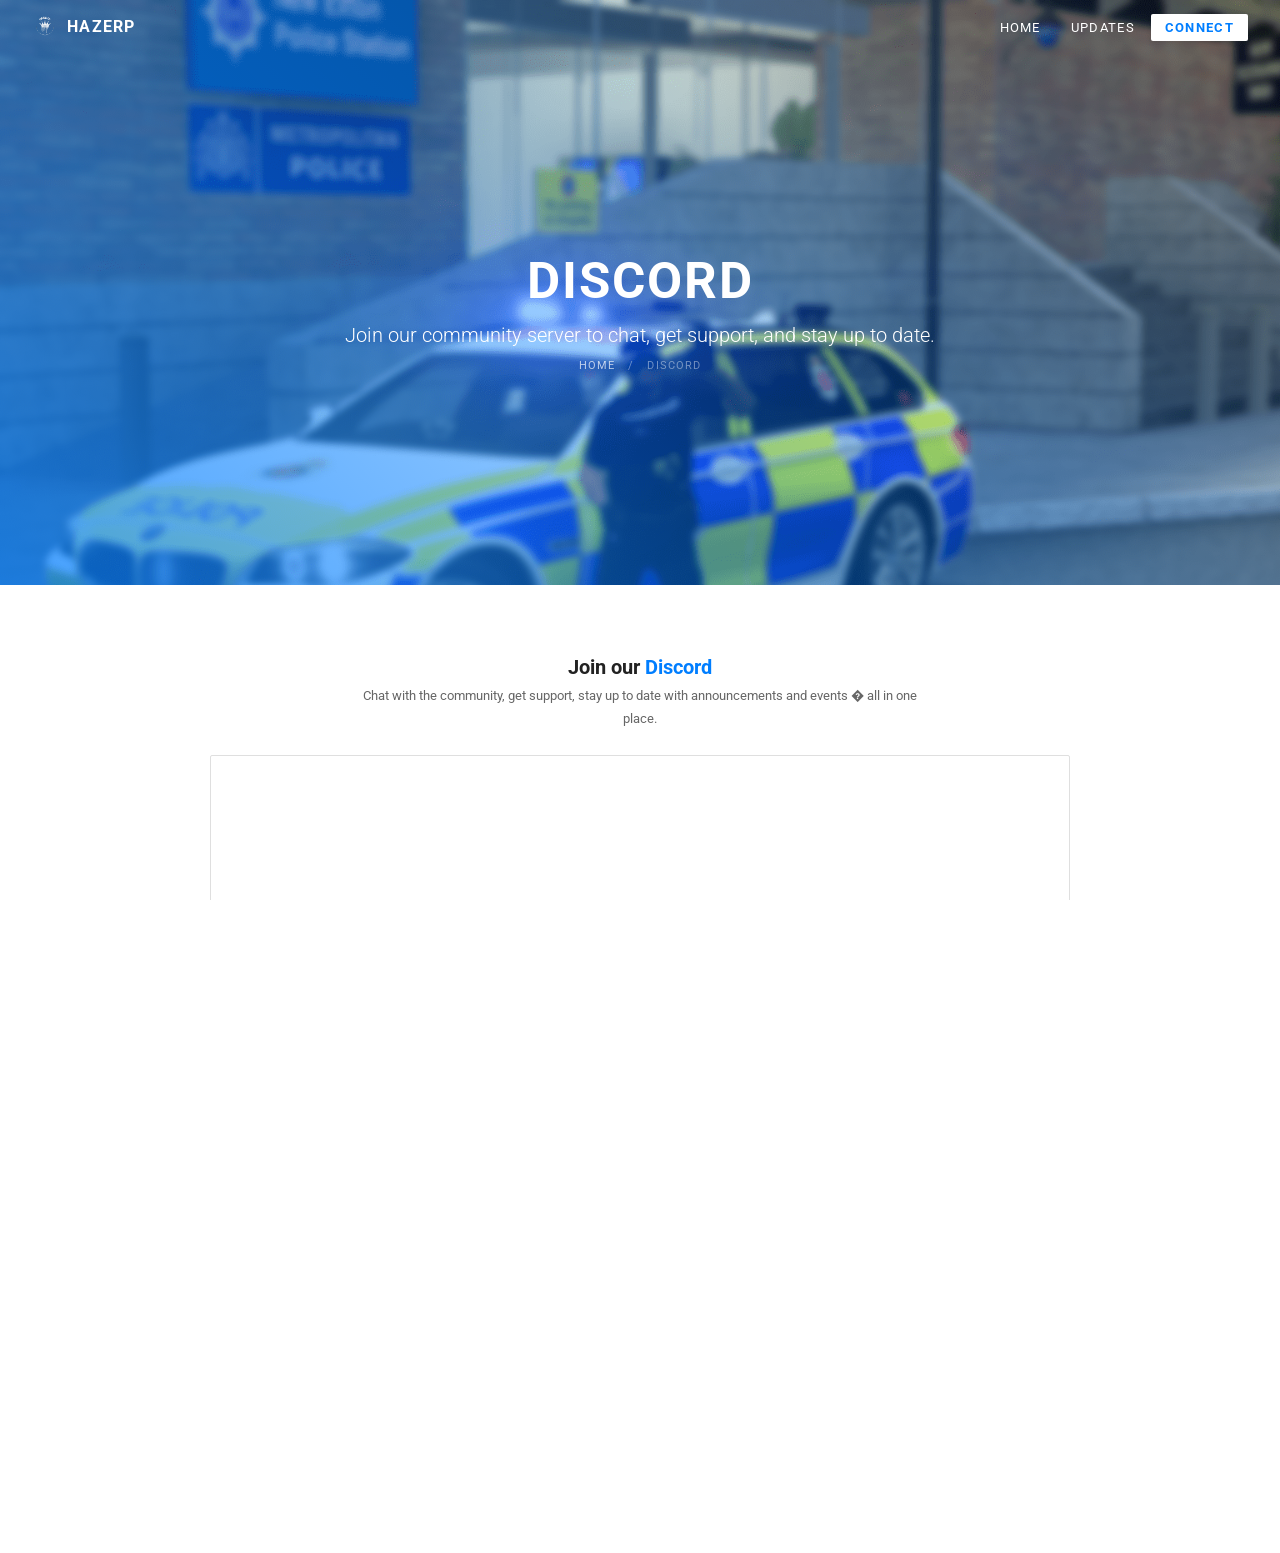
==== Discord/index.html @ 032ae270 "Added a /Discord/ page" ====
<!DOCTYPE html>
<html lang="en">
<head>
    <meta charset="UTF-8">
    <meta name="viewport" content="width=device-width, initial-scale=1.0">
    <title>HazeRP | Discord</title>
    <link rel="stylesheet" href="../style/style.css">
    <link rel="stylesheet" href="https://cdnjs.cloudflare.com/ajax/libs/font-awesome/6.4.0/css/all.min.css">
    <style>
        .page-hero {
            background: linear-gradient(40deg, rgba(0,126,255,0.737) 0%, rgba(0,126,255,0) 100%), url('../Images/background.png') no-repeat center center fixed;
            background-size: cover;
            height: 65%;
            min-height: 420px;
            display: flex;
            justify-content: center;
            align-items: center;
            color: white;
            text-align: center;
            padding-top: 52px;
            box-shadow: 0 .125rem .25rem rgba(0,0,0,.075);
        }

        .page-hero-inner {
            max-width: 1000px;
            width: 100%;
            padding: 0 40px;
        }

        .page-hero h1 {
            font-size: 4vw;
            font-weight: 700;
            text-transform: uppercase;
            margin: 0 0 12px;
            letter-spacing: 2px;
        }

        .page-hero p {
            font-size: 20px;
            font-weight: 300;
            margin: 0;
            color: white;
        }

        .breadcrumb {
            font-size: 11px;
            letter-spacing: 0.1em;
            text-transform: uppercase;
            opacity: 0.7;
            margin-bottom: 16px;
            display: flex;
            align-items: center;
            justify-content: center;
            gap: 7px;
        }

            .breadcrumb a {
                color: white;
            }

                .breadcrumb a:hover {
                    opacity: 0.85;
                }

            .breadcrumb .sep {
                margin: 0 6px;
            }
    </style>
</head>
<body>

    <nav id="main-nav">
        <a href="../home/index.html" class="nav-brand">
            <img src="../Images/Logo.png" alt="HazeRP">
            <span class="nav-brand-name">HazeRP</span>
        </a>
        <ul class="nav-links">
            <li><a href="../home/index.html">Home</a></li>
            <li><a href="../updates/index.html">Updates</a></li>
            <li><a href="steam://connect/85.208.197.68:27015" class="nav-connect">Connect</a></li>
        </ul>
    </nav>

    <div class="page-hero">
        <div class="page-hero-inner">
            <h1>Discord</h1>
            <p>Join our community server to chat, get support, and stay up to date.</p>
            <div class="breadcrumb">
                <a href="../home/index.html">Home</a>
                <span class="sep">/</span>
                <span>Discord</span>
            </div>
        </div>
    </div>

    <div class="connect-section" style="border-top: none;">
        <div style="max-width: 860px; margin: 0 auto;">
            <p class="section-label" style="text-align: center;">Join our <span>Discord</span></p>
            <p class="section-sub" style="text-align: center; max-width: 560px; margin: 0 auto 24px;">
                Chat with the community, get support, stay up to date with announcements and events � all in one place.
            </p>
            <div class="discord-wrap">
                <iframe src="https://discord.com/widget?id=1381289925898534913&theme=dark"
                        width="100%"
                        height="600"
                        allowtransparency="true"
                        frameborder="0"
                        sandbox="allow-popups allow-popups-to-escape-sandbox allow-same-origin allow-scripts">
                </iframe>
            </div>
        </div>
    </div>

    <footer>
        <div class="footer-brand">HazeRP</div>
        <p>
            &copy; 2026 HazeRP - Haze Police Roleplay. All rights reserved.<br>
            <a href="../home/index.html">Home</a> &bull;
            <a href="steam://connect/85.208.197.68:27015">Connect</a>
        </p>
    </footer>

    <script>
        const nav = document.getElementById('main-nav');
        window.addEventListener('scroll', () => { nav.classList.toggle('scrolled', window.scrollY > 52); });
    </script>

</body>
</html>
---- style/style.css ----
@import url('https://fonts.googleapis.com/css2?family=Roboto:wght@100;300;400;700&display=swap');

body, html {
    width: 100%;
    margin: 0;
    padding: 0;
    overflow-x: hidden;
    height: 100%;
}

p, div, h1, h2, h3, h4, span, li {
    font-family: 'Roboto', sans-serif;
}

a {
    cursor: pointer;
    color: white;
    text-decoration: none;
}

* {
    box-sizing: border-box;
}

nav {
    position: fixed;
    top: 0;
    left: 0;
    right: 0;
    z-index: 200;
    height: 52px;
    background: transparent;
    display: flex;
    align-items: center;
    padding: 0 32px;
    transition: background 0.25s, box-shadow 0.25s;
}

    nav.scrolled {
        background: rgba(255,255,255,0.97);
        box-shadow: 0 .125rem .25rem rgba(0,0,0,.075);
    }

        nav.scrolled a {
            color: #333;
        }

        nav.scrolled .nav-connect {
            color: white !important;
        }

.nav-brand {
    display: flex;
    align-items: center;
    gap: 9px;
    margin-right: auto;
}

    .nav-brand img {
        height: 26px;
        width: auto;
        vertical-align: middle;
    }

.nav-brand-name {
    font-family: 'Roboto', sans-serif;
    font-weight: 700;
    font-size: 1em;
    letter-spacing: 0.08em;
    text-transform: uppercase;
}

.nav-links {
    list-style: none;
    display: flex;
    align-items: center;
    gap: 2px;
}

    .nav-links a {
        font-family: 'Roboto', sans-serif;
        font-size: 13px;
        font-weight: 400;
        letter-spacing: 0.1em;
        text-transform: uppercase;
        padding: 6px 14px;
        border-radius: 2px;
        transition: background 0.2s;
        color: white;
    }

nav.scrolled .nav-links a {
    color: #444;
}

.nav-links a:hover {
    background: rgba(255,255,255,0.15);
}

nav.scrolled .nav-links a:hover {
    background: #f5f5f5;
    color: #000;
}

.nav-connect {
    background: white !important;
    color: #007eff !important;
    border-radius: 2px;
    font-weight: 700 !important;
    box-shadow: 0 .125rem .25rem rgba(0,0,0,.075);
}

    .nav-connect:hover {
        opacity: 0.85;
    }

nav.scrolled .nav-connect {
    background: #007eff !important;
    color: white !important;
}


.masthead {
    background: linear-gradient(40deg, rgba(0,126,255,0.737) 0%, rgba(0,126,255,0) 100%), url('../Images/background.png') no-repeat center center fixed;
    -webkit-background-size: cover;
    -moz-background-size: cover;
    -o-background-size: cover;
    background-size: cover;
    box-shadow: 0 .125rem .25rem rgba(0,0,0,.075);
    height: 65%;
    min-height: 420px;
    display: flex;
    justify-content: center;
    align-items: center;
    color: white;
}

.mh-container {
    width: 50%;
    text-align: center;
}

h1.header {
    font-size: 4vw;
    font-weight: 700;
    text-transform: uppercase;
    display: inline-block;
    vertical-align: middle;
    margin: 0;
}

img.logo {
    max-height: 150px;
    width: auto;
    vertical-align: middle;
}

.subtext {
    font-size: 20px;
    font-weight: 300;
    margin-top: 0;
    color: white;
}

.mh-buttons {
    padding-top: 25px;
    display: flex;
    justify-content: center;
}

.buttons-row {
    width: inherit;
}

.button {
    padding: 10px 25px;
    font-size: 14px;
    margin-right: 5px;
    border-radius: 2px;
    text-decoration: none;
    transition: 0.2s;
    border: 2px solid;
    min-width: 117px;
    white-space: nowrap;
    box-shadow: 0 .125rem .25rem rgba(0,0,0,.075);
    display: inline-block;
    text-align: center;
    font-family: 'Roboto', sans-serif;
    font-weight: 400;
    letter-spacing: 0.05em;
    text-transform: uppercase;
}

    .button:hover {
        box-shadow: 0 .150rem .25rem rgba(0,0,0,0.226);
    }

    .button.x {
        border-color: white;
        color: white;
    }

        .button.x:hover {
            background: rgba(255,255,255,0.123);
        }

    .button.y {
        border-color: #ffffff;
        background: #ffffff;
        color: #007eff;
    }

        .button.y:hover {
            opacity: 0.8;
        }


.cards-row {
    height: 35%;
    display: flex;
    align-items: center;
    flex-direction: row;
    justify-content: center;
    background: white;
    padding: 20px 0;
}

.card i {
    color: #007eff;
    background: #f5f5f5;
    border: 1px solid #dfdfdf;
    width: 70px;
    height: 70px;
    border-radius: 50%;
    display: inline-flex;
    align-items: center;
    justify-content: center;
    font-size: 26px;
    vertical-align: middle;
}

.card {
    text-align: center;
    width: 20%;
    margin: 15px;
    display: inline-block;
    color: #333;
}

.card-content {
    height: 237px;
}

.card h4 {
    font-weight: 700;
    margin: 12px 0 6px;
    font-size: 14px;
    color: #222;
}

.card p {
    font-size: 13px;
    color: #555;
}


.shaping-section {
    background: #f5f5f5;
    border-top: 1px solid #dfdfdf;
    border-bottom: 1px solid #dfdfdf;
    padding: 50px 40px;
}

.shaping-inner {
    max-width: 1000px;
    margin: 0 auto;
    display: grid;
    grid-template-columns: 1fr 1fr;
    gap: 56px;
    align-items: start;
}

.shaping-text h2 {
    font-size: 22px;
    font-weight: 700;
    color: #222;
    margin-bottom: 12px;
}

    .shaping-text h2 span {
        color: #007eff;
    }

.shaping-text p {
    font-size: 13px;
    color: #555;
    line-height: 1.8;
    margin-bottom: 10px;
}

.dev-tag {
    display: inline-block;
    font-size: 12px;
    color: #007eff;
    font-weight: 700;
    background: #f0f7ff;
    border: 1px solid #cce0ff;
    border-radius: 2px;
    padding: 6px 12px;
    margin-top: 6px;
    letter-spacing: 0.05em;
}

.shaping-cards {
    display: flex;
    flex-direction: column;
    gap: 12px;
}

.shaping-card {
    background: white;
    border: 1px solid #dfdfdf;
    border-radius: 2px;
    padding: 16px 18px;
    display: flex;
    align-items: flex-start;
    gap: 14px;
    box-shadow: 0 .125rem .25rem rgba(0,0,0,.05);
    transition: box-shadow 0.2s;
}

    .shaping-card:hover {
        box-shadow: 0 .25rem .5rem rgba(0,126,255,0.1);
    }

.shaping-card-icon {
    color: #007eff;
    font-size: 1.1em;
    margin-top: 2px;
    flex-shrink: 0;
}

.shaping-card h4 {
    font-size: 13px;
    font-weight: 700;
    color: #222;
    margin-bottom: 4px;
}

.shaping-card p {
    font-size: 12px;
    color: #666;
    line-height: 1.65;
    margin: 0;
}

.connect-section {
    background: white;
    border-top: 1px solid #dfdfdf;
    padding: 50px 40px;
}

.connect-inner {
    max-width: 1000px;
    margin: 0 auto;
    display: grid;
    grid-template-columns: 1fr 1fr;
    gap: 50px;
    align-items: start;
}

.section-label {
    font-size: 20px;
    font-weight: 700;
    color: #222;
    margin-bottom: 6px;
}

    .section-label span {
        color: #007eff;
    }

.section-sub {
    font-size: 13px;
    color: #666;
    margin-bottom: 16px;
    line-height: 1.75;
}

.discord-wrap {
    border: 1px solid #dfdfdf;
    border-radius: 2px;
    overflow: hidden;
}

    .discord-wrap iframe {
        display: block;
    }

.connect-block {
    background: #f5f5f5;
    border: 1px solid #dfdfdf;
    border-radius: 2px;
    padding: 22px;
}

    .connect-block .server-ip {
        font-size: 18px;
        font-weight: 700;
        color: #007eff;
        margin-bottom: 4px;
    }

    .connect-block .server-meta {
        font-size: 12px;
        color: #888;
        margin-bottom: 18px;
    }

.connect-btn {
    display: block;
    width: 100%;
    text-align: center;
    padding: 11px;
    background: #007eff;
    color: white;
    border-radius: 2px;
    font-size: 13px;
    font-weight: 700;
    text-transform: uppercase;
    letter-spacing: 0.08em;
    transition: opacity 0.2s;
    box-shadow: 0 .125rem .25rem rgba(0,0,0,.075);
}

    .connect-btn:hover {
        opacity: 0.85;
        color: white;
    }

.page-hero {
    background: linear-gradient(40deg, rgba(0,126,255,0.737) 0%, rgba(0,126,255,0) 100%), url('../Images/background.png') no-repeat center center fixed;
    background-size: cover;
    height: 340px;
    display: flex;
    align-items: center;
    justify-content: center;
    text-align: center;
    color: white;
    padding-top: 52px;
    box-shadow: 0 .125rem .25rem rgba(0,0,0,.075);
}

.page-hero-inner h1 {
    font-size: 36px;
    font-weight: 700;
    text-transform: uppercase;
    margin-bottom: 8px;
}

.page-hero-inner p {
    font-size: 16px;
    font-weight: 300;
    color: rgba(255,255,255,0.85);
}

.breadcrumb {
    margin-top: 12px;
    font-size: 12px;
    font-weight: 400;
    text-transform: uppercase;
    letter-spacing: 0.1em;
    color: rgba(255,255,255,0.6);
    display: flex;
    align-items: center;
    justify-content: center;
    gap: 7px;
}

    .breadcrumb a {
        color: rgba(255,255,255,0.7);
    }

        .breadcrumb a:hover {
            color: white;
        }

    .breadcrumb .current {
        color: white;
        font-weight: 700;
    }

.content-wrap {
    max-width: 1000px;
    margin: 0 auto;
    padding: 50px 40px;
}

.story-grid {
    display: grid;
    grid-template-columns: 1fr 1fr;
    gap: 50px;
    align-items: center;
    margin-bottom: 50px;
}

.story-text h2 {
    font-size: 22px;
    font-weight: 700;
    color: #222;
    margin-bottom: 12px;
}

    .story-text h2 span {
        color: #007eff;
    }

.story-text p {
    font-size: 13px;
    color: #555;
    line-height: 1.8;
    margin-bottom: 10px;
}

.story-image {
    background: url('../Images/background.png') no-repeat center center;
    background-size: cover;
    height: 260px;
    border: 1px solid #dfdfdf;
    box-shadow: 0 .125rem .25rem rgba(0,0,0,.075);
}

.values-section {
    background: #f5f5f5;
    border: 1px solid #dfdfdf;
    padding: 36px;
    margin-bottom: 50px;
}

.section-heading {
    text-align: center;
    margin-bottom: 30px;
}

    .section-heading h2 {
        font-size: 20px;
        font-weight: 700;
        color: #222;
        margin-bottom: 5px;
    }

    .section-heading p {
        font-size: 13px;
        color: #888;
    }

.section-divider {
    width: 40px;
    height: 2px;
    background: #007eff;
    margin: 8px auto 0;
}

.values-grid {
    display: grid;
    grid-template-columns: repeat(auto-fit, minmax(180px, 1fr));
    gap: 24px;
}

.value-item {
    text-align: center;
}

.value-icon {
    color: #007eff;
    background: white;
    border: 1px solid #dfdfdf;
    width: 20px;
    height: 20px;
    border-radius: 50%;
    display: inline-flex;
    align-items: center;
    justify-content: center;
    padding: 25px;
    font-size: 1em;
    margin-bottom: 12px;
}

.value-item h4 {
    font-size: 13px;
    font-weight: 700;
    color: #222;
    margin-bottom: 6px;
}

.value-item p {
    font-size: 12px;
    color: #666;
    line-height: 1.65;
}

.cta-banner {
    background: linear-gradient(40deg, rgba(0,126,255,0.737) 0%, rgba(0,126,255,0) 100%), url('../Images/background.png') no-repeat center center;
    background-size: cover;
    padding: 46px 36px;
    text-align: center;
    color: white;
    box-shadow: 0 .125rem .25rem rgba(0,0,0,.075);
}

    .cta-banner h2 {
        font-size: 24px;
        font-weight: 700;
        margin-bottom: 8px;
    }

    .cta-banner p {
        font-size: 14px;
        font-weight: 300;
        color: rgba(255,255,255,0.85);
        margin-bottom: 20px;
    }

    .cta-banner .button {
        margin: 4px;
    }

footer {
    background: #1a1a1a;
    padding: 26px 36px;
    text-align: center;
    border-top: 2px solid #007eff;
}

.footer-brand {
    font-size: 14px;
    font-weight: 700;
    letter-spacing: 0.1em;
    text-transform: uppercase;
    color: white;
    margin-bottom: 6px;
}

footer p {
    font-size: 12px;
    color: rgba(255,255,255,0.35);
    line-height: 2.2;
}

footer a {
    color: rgba(255,255,255,0.4);
}

    footer a:hover {
        color: white;
    }

.dev-warning-banner {
    position: fixed;
    top: 0;
    left: 0;
    width: 100%;
    background: repeating-linear-gradient( -45deg, #151515, #151515 15px, #1e1e1e 15px, #1e1e1e 30px );
    background-size: 42px 42px;
    animation: hazardSlide 3s linear infinite;
    border-bottom: 2px solid #ffaa00;
    z-index: 1000;
    display: flex;
    justify-content: center;
    align-items: center;
    padding: 8px 20px;
    box-shadow: 0 .25rem .5rem rgba(0,0,0,.3);
}

.warning-content {
    display: flex;
    align-items: center;
    gap: 12px;
    font-size: 12px;
    letter-spacing: 0.1em;
    text-transform: uppercase;
    color: white;
    background: rgba(0, 0, 0, 0.6);
    padding: 4px 18px;
    border-radius: 3px;
    backdrop-filter: blur(4px);
    border: 1px solid rgba(255, 255, 255, 0.05);
}

.pulse-icon {
    color: #ffaa00;
    font-size: 14px;
    animation: pulseAlert 1.5s infinite;
}

.warning-text strong {
    color: #ffaa00;
}

@keyframes hazardSlide {
    0% {
        background-position: 0 0;
    }

    100% {
        background-position: 42px 0;
    }
}

@keyframes pulseAlert {
    0% {
        transform: scale(1);
        opacity: 1;
    }

    50% {
        transform: scale(1.15);
        opacity: 0.9;
        text-shadow: 0 0 8px rgba(255, 170, 0, 0.8);
    }

    100% {
        transform: scale(1);
        opacity: 1;
    }
}

body.loading-screen {
    background: linear-gradient(40deg, rgba(0,126,255,0.737) 0%, rgba(0,126,255,0) 100%), url('../Images/background.png') no-repeat center center fixed;
    background-size: cover;
    display: flex;
    align-items: flex-start;
    justify-content: center;
    height: 100vh;
    overflow: hidden;
}

.loading-bar {
    margin-top: 30px;
    width: calc(100% - 80px);
    max-width: 820px;
    background: #007eff;
    display: flex;
    align-items: center;
    gap: 14px;
    padding: 13px 22px;
    border-radius: 0;
    box-shadow: 0 .125rem .25rem rgba(0,0,0,.15);
}

    .loading-bar img {
        height: 38px;
        width: auto;
        flex-shrink: 0;
    }

.loading-bar-name {
    font-family: 'Roboto', sans-serif;
    font-weight: 700;
    font-size: 1.15em;
    letter-spacing: 0.08em;
    text-transform: uppercase;
    color: white;
    white-space: nowrap;
}


@media only screen and (max-width: 1499px) {
    img.logo {
        max-height: 100px;
    }

    .subtext {
        font-size: 18px;
    }
}

@media only screen and (max-width: 1152px) {
    .button {
        padding: 8px 17px;
        font-size: 12px;
    }
}

@media only screen and (max-width: 999px) {
    .mh-container {
        width: 60%;
    }

    img.logo {
        max-height: 70px;
    }

    h1.header {
        font-size: 4.5vw;
    }

    .subtext {
        font-size: 15px;
    }

    .cards-row {
        flex-wrap: wrap;
        height: inherit;
    }

    .card {
        flex-basis: 40%;
        width: 40%;
    }

    .shaping-inner, .connect-inner, .story-grid {
        grid-template-columns: 1fr;
        gap: 28px;
    }
}

@media only screen and (max-width: 774px) {
    .button {
        display: inline-block;
    }

        .button.y {
            margin-top: 8px;
        }
}

@media only screen and (max-height: 750px) {
    .cards-row {
        flex-wrap: wrap;
        height: inherit;
    }

    .card {
        flex-basis: 40%;
        width: 40%;
    }
}

@media only screen and (max-width: 699px) {
    img.logo {
        max-height: 50px;
    }

    .loading-bar {
        width: calc(100% - 32px);
    }
}

@media only screen and (max-width: 600px) {
    .mh-container {
        width: 90%;
    }

    h1.header {
        font-size: 7vw;
    }

    .content-wrap {
        padding: 30px 20px;
    }

    .shaping-section, .connect-section {
        padding: 36px 20px;
    }
}

@media only screen and (max-width: 450px) {
    .card {
        flex-basis: 100%;
        width: 100%;
    }
}

@media only screen and (max-width: 359px) {
    .button {
        width: 80px;
    }
}








/* 
    If you couldn't tell by the Style.css or heck the home page layout, i was a fan of RSRP back in the day.
    Don't expect this UI to stay, I'll most likely change it to be more unique soon.
*/
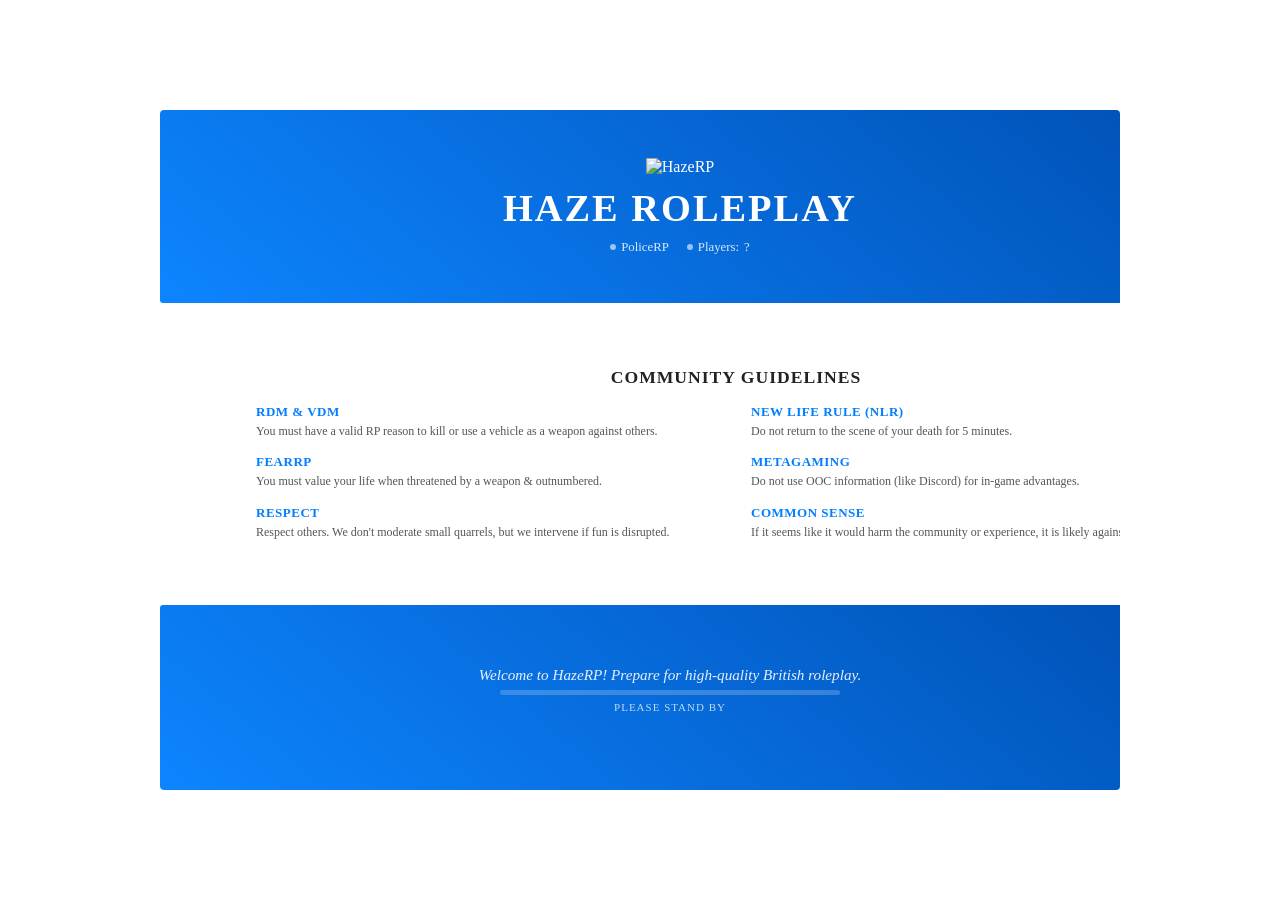
==== commit 6ac1c63f: "d" ====
--- a/Discord/index.html
+++ b/Discord/index.html
@@ -2,128 +2,347 @@
 <html lang="en">
 <head>
     <meta charset="UTF-8">
-    <meta name="viewport" content="width=device-width, initial-scale=1.0">
-    <title>HazeRP | Discord</title>
-    <link rel="stylesheet" href="../style/style.css">
-    <link rel="stylesheet" href="https://cdnjs.cloudflare.com/ajax/libs/font-awesome/6.4.0/css/all.min.css">
+    <link rel="stylesheet" href="style/style.css">
+    <title>HazeRP Loading</title>
     <style>
-        .page-hero {
-            background: linear-gradient(40deg, rgba(0,126,255,0.737) 0%, rgba(0,126,255,0) 100%), url('../Images/background.png') no-repeat center center fixed;
-            background-size: cover;
-            height: 65%;
-            min-height: 420px;
-            display: flex;
+        body.loading-screen {
+            display: flex;
+            flex-direction: column;
+            align-items: center;
             justify-content: center;
-            align-items: center;
+            height: 100vh;
+            margin: 0;
+            overflow: hidden;
+            gap: 6px;
+        }
+
+        .loading-panel {
+            display: flex;
+            flex-direction: column;
+            width: 85%;
+            max-width: 960px;
+            height: 82vh;
+            max-height: 680px;
+            border-radius: 4px;
+            overflow: hidden;
+        }
+
+        .section {
+            display: flex;
+            flex-direction: column;
+            justify-content: center;
+            align-items: center;
+            width: 100%;
+            padding: 20px 40px;
+            text-align: center;
+        }
+
+        .blue-section {
+            background: linear-gradient(40deg, rgba(0,126,255,0.95) 0%, rgba(0,80,180,1) 100%);
             color: white;
-            text-align: center;
-            padding-top: 52px;
-            box-shadow: 0 .125rem .25rem rgba(0,0,0,.075);
-        }
-
-        .page-hero-inner {
-            max-width: 1000px;
-            width: 100%;
-            padding: 0 40px;
-        }
-
-        .page-hero h1 {
-            font-size: 4vw;
+            flex: 1.2;
+            border-radius: 3px;
+        }
+
+        .white-section {
+            background: #ffffff;
+            color: #333;
+            flex: 2;
+            padding: 24px 10%;
+            overflow-y: auto;
+            border-radius: 3px;
+        }
+
+        .top-logo {
+            max-height: 80px;
+            margin-bottom: 10px;
+        }
+
+        .server-title {
+            font-size: 2.4em;
             font-weight: 700;
             text-transform: uppercase;
-            margin: 0 0 12px;
             letter-spacing: 2px;
-        }
-
-        .page-hero p {
-            font-size: 20px;
+            margin: 0 0 4px;
+        }
+
+        .server-meta {
+            display: flex;
+            gap: 18px;
+            margin-top: 6px;
+            font-size: 0.8em;
+            font-weight: 400;
+            opacity: 0.85;
+        }
+
+            .server-meta span {
+                display: flex;
+                align-items: center;
+                gap: 5px;
+            }
+
+            .server-meta .dot {
+                width: 6px;
+                height: 6px;
+                border-radius: 50%;
+                background: rgba(255,255,255,0.7);
+                display: inline-block;
+            }
+
+        .rules-heading {
+            color: #222;
+            margin: 0 0 16px;
+            font-size: 1.1em;
+            font-weight: 700;
+            text-transform: uppercase;
+            letter-spacing: 1px;
+        }
+
+        .rules-container {
+            display: grid;
+            grid-template-columns: 1fr 1fr;
+            gap: 14px 30px;
+            width: 100%;
+            text-align: left;
+        }
+
+        .rule-item h4 {
+            color: #007eff;
+            margin: 0 0 3px;
+            font-size: 13px;
+            text-transform: uppercase;
+            letter-spacing: 0.5px;
+        }
+
+        .rule-item p {
+            font-size: 12px;
+            margin: 0;
+            color: #555;
+            line-height: 1.45;
+        }
+
+        .bottom-section {
+            position: relative;
+            flex-direction: row;
+            justify-content: space-between;
+            align-items: center;
+            padding: 16px 30px;
+        }
+
+        .bottom-left {
+            display: flex;
+            flex-direction: column;
+            align-items: flex-start;
+            gap: 4px;
+            flex: 1;
+        }
+
+        .bottom-center {
+            display: flex;
+            flex-direction: column;
+            align-items: center;
+            gap: 6px;
+            flex: 2;
+        }
+
+        .bottom-right {
+            flex: 1;
+            display: flex;
+            justify-content: flex-end;
+            align-items: center;
+        }
+
+        #welcome-msg {
+            font-size: 0.95em;
+            font-style: italic;
             font-weight: 300;
-            margin: 0;
+            color: rgba(255,255,255,0.9);
+            max-width: 400px;
+            text-align: center;
+            margin: 0;
+        }
+
+        .progress-wrap {
+            width: 100%;
+            max-width: 340px;
+            background: rgba(255,255,255,0.2);
+            border-radius: 99px;
+            height: 5px;
+            overflow: hidden;
+        }
+
+        .progress-bar {
+            height: 100%;
+            width: 0%;
+            background: #ffffff;
+            border-radius: 99px;
+            transition: width 0.3s ease;
+        }
+
+        /* Status text */
+        #status-text {
+            font-size: 11px;
+            letter-spacing: 1px;
+            opacity: 0.75;
+            text-transform: uppercase;
             color: white;
-        }
-
-        .breadcrumb {
-            font-size: 11px;
-            letter-spacing: 0.1em;
-            text-transform: uppercase;
-            opacity: 0.7;
-            margin-bottom: 16px;
-            display: flex;
-            align-items: center;
-            justify-content: center;
-            gap: 7px;
-        }
-
-            .breadcrumb a {
-                color: white;
-            }
-
-                .breadcrumb a:hover {
-                    opacity: 0.85;
-                }
-
-            .breadcrumb .sep {
-                margin: 0 6px;
-            }
+            margin: 0;
+        }
+
+        #file-text {
+            font-size: 10px;
+            opacity: 0.55;
+            color: white;
+            margin: 0;
+            max-width: 340px;
+            white-space: nowrap;
+            overflow: hidden;
+            text-overflow: ellipsis;
+        }
     </style>
 </head>
-<body>
-
-    <nav id="main-nav">
-        <a href="../home/index.html" class="nav-brand">
-            <img src="../Images/Logo.png" alt="HazeRP">
-            <span class="nav-brand-name">HazeRP</span>
-        </a>
-        <ul class="nav-links">
-            <li><a href="../home/index.html">Home</a></li>
-            <li><a href="../updates/index.html">Updates</a></li>
-            <li><a href="steam://connect/85.208.197.68:27015" class="nav-connect">Connect</a></li>
-        </ul>
-    </nav>
-
-    <div class="page-hero">
-        <div class="page-hero-inner">
-            <h1>Discord</h1>
-            <p>Join our community server to chat, get support, and stay up to date.</p>
-            <div class="breadcrumb">
-                <a href="../home/index.html">Home</a>
-                <span class="sep">/</span>
-                <span>Discord</span>
+<body class="loading-screen">
+
+    <div class="loading-panel">
+
+        <div class="section blue-section">
+            <img src="Images/Logo.png" alt="HazeRP" class="top-logo">
+            <h1 class="server-title" id="server-name">Haze Roleplay</h1>
+            <div class="server-meta">
+                <span><span class="dot"></span> <span id="meta-gamemode">PoliceRP</span></span>
+                <span><span class="dot"></span> Players: <span id="meta-players">?</span></span>
             </div>
         </div>
+
+        <div class="section white-section">
+            <h2 class="rules-heading">Community Guidelines</h2>
+            <div class="rules-container">
+                <div class="rule-item">
+                    <h4>RDM &amp; VDM</h4>
+                    <p>You must have a valid RP reason to kill or use a vehicle as a weapon against others.</p>
+                </div>
+                <div class="rule-item">
+                    <h4>New Life Rule (NLR)</h4>
+                    <p>Do not return to the scene of your death for 5 minutes.</p>
+                </div>
+                <div class="rule-item">
+                    <h4>FearRP</h4>
+                    <p>You must value your life when threatened by a weapon &amp; outnumbered.</p>
+                </div>
+                <div class="rule-item">
+                    <h4>Metagaming</h4>
+                    <p>Do not use OOC information (like Discord) for in-game advantages.</p>
+                </div>
+                <div class="rule-item">
+                    <h4>Respect</h4>
+                    <p>Respect others. We don't moderate small quarrels, but we intervene if fun is disrupted.</p>
+                </div>
+                <div class="rule-item">
+                    <h4>Common Sense</h4>
+                    <p>If it seems like it would harm the community or experience, it is likely against the rules.</p>
+                </div>
+            </div>
+        </div>
+
+        <div class="section blue-section bottom-section">
+            <div class="bottom-left">
+            </div>
+
+            <div class="bottom-center">
+                <p id="welcome-msg">Connecting to the server...</p>
+                <div class="progress-wrap">
+                    <div class="progress-bar" id="progress-bar"></div>
+                </div>
+                <p id="status-text">Please stand by</p>
+                <p id="file-text">&nbsp;</p>
+            </div>
+
+            <div class="bottom-right">
+            </div>
+        </div>
+
     </div>
 
-    <div class="connect-section" style="border-top: none;">
-        <div style="max-width: 860px; margin: 0 auto;">
-            <p class="section-label" style="text-align: center;">Join our <span>Discord</span></p>
-            <p class="section-sub" style="text-align: center; max-width: 560px; margin: 0 auto 24px;">
-                Chat with the community, get support, stay up to date with announcements and events � all in one place.
-            </p>
-            <div class="discord-wrap">
-                <iframe src="https://discord.com/widget?id=1381289925898534913&theme=dark"
-                        width="100%"
-                        height="600"
-                        allowtransparency="true"
-                        frameborder="0"
-                        sandbox="allow-popups allow-popups-to-escape-sandbox allow-same-origin allow-scripts">
-                </iframe>
-            </div>
-        </div>
-    </div>
-
-    <footer>
-        <div class="footer-brand">HazeRP</div>
-        <p>
-            &copy; 2026 HazeRP - Haze Police Roleplay. All rights reserved.<br>
-            <a href="../home/index.html">Home</a> &bull;
-            <a href="steam://connect/85.208.197.68:27015">Connect</a>
-        </p>
-    </footer>
-
     <script>
-        const nav = document.getElementById('main-nav');
-        window.addEventListener('scroll', () => { nav.classList.toggle('scrolled', window.scrollY > 52); });
+        const messages = [
+            "Welcome to HazeRP! Prepare for high-quality British roleplay.",
+            "Did you know? Police can raid properties with probable cause.",
+            "Remember to join our Discord for the latest community news.",
+            "Respect your fellow players and keep the environment inclusive.",
+            "NLR lasts for 5 minutes - use that time to plan your next move!",
+            "Always value your life! FearRP is essential for realistic play.",
+            "Need help? Contact our staff team via the @ symbol in chat.",
+            "Don't forget to use /advert for major crimes like bank raids.",
+            "Help us build a friendly community by welcoming new players.",
+            "Metagaming ruins the mystery - keep it in character!",
+            "Make sure your RP name is realistic and appropriate.",
+            "NHS personnel are here to help - don't target them needlessly.",
+            "Ready for a pursuit? Every shift brings something new.",
+            "Keep your base builds realistic and fair for everyone.",
+            "Keypads must be clearly visible and near your fading doors.",
+            "Do not interfere with active staff sessions or training.",
+            "Prop misuse like surfing or climbing is strictly prohibited.",
+            "Car bombs are for RP only - don't use them for mass RDM.",
+            "Suicide bombings have a 30-minute cooldown - use them wisely.",
+            "Drug Dealers cannot commit major crimes. Focus on your trade!",
+            "Citizens can only carry pistols for self-defense.",
+            "Towing vehicles requires a valid legal justification.",
+            "Bhopping and animation exploits are not allowed in combat.",
+            "Fading doors must stay open for at least 4 seconds.",
+            "You are allowed one main base and one business location.",
+            "Don't build kill corridors that exploit fading doors.",
+            "No-collided props are prohibited to ensure fair combat.",
+            "Combat building to gain an advantage is against the rules.",
+            "Disconnecting to avoid RP or staff sits is a bannable offense.",
+            "Police Dogs can attack armed suspects to assist officers.",
+            "Roadworkers should only use half the road for their builds.",
+            "Gang wars must be adverted.",
+            "Hits can be completed anywhere except spawn-protected zones.",
+            "Bank raids can occur every 25 minutes.",
+            "Base raids have a 15-minute cooldown - pick your target wisely.",
+            "Counter-arrests require you to be affiliated with the suspect.",
+            "Always keep a clear and obvious entrance to your base.",
+            "Enjoy your stay and thank you for choosing HazeRP!"
+        ];
+        document.getElementById('welcome-msg').innerText =
+            messages[Math.floor(Math.random() * messages.length)];
+
+        let totalFiles = 0;
+
+        function updateProgress(needed) {
+            if (totalFiles === 0) return;
+            const done = totalFiles - needed;
+            const pct = Math.round((done / totalFiles) * 100);
+            document.getElementById('progress-bar').style.width = pct + '%';
+        }
+
+        window.GameDetails = function (servername, serverurl, mapname, maxplayers, steamid, gamemode) {
+            document.getElementById('server-name').innerText = servername || 'Haze Roleplay';
+            document.getElementById('meta-gamemode').innerText = gamemode || 'PoliceRP';
+            document.getElementById('meta-players').innerText = maxplayers || '?';
+        };
+
+
+        window.SetFilesTotal = function (total) {
+            totalFiles = total;
+            updateProgress(total);
+        };
+
+        window.SetFilesNeeded = function (needed) {
+            updateProgress(needed);
+            if (needed === 0) {
+                document.getElementById('file-text').innerText = 'All files downloaded!';
+                document.getElementById('progress-bar').style.width = '100%';
+            }
+        };
+
+        window.DownloadingFile = function (fileName) {
+            document.getElementById('file-text').innerText = fileName;
+        };
+
+        window.SetStatusChanged = function (status) {
+            document.getElementById('status-text').innerText = status;
+        };
     </script>
-
 </body>
 </html>
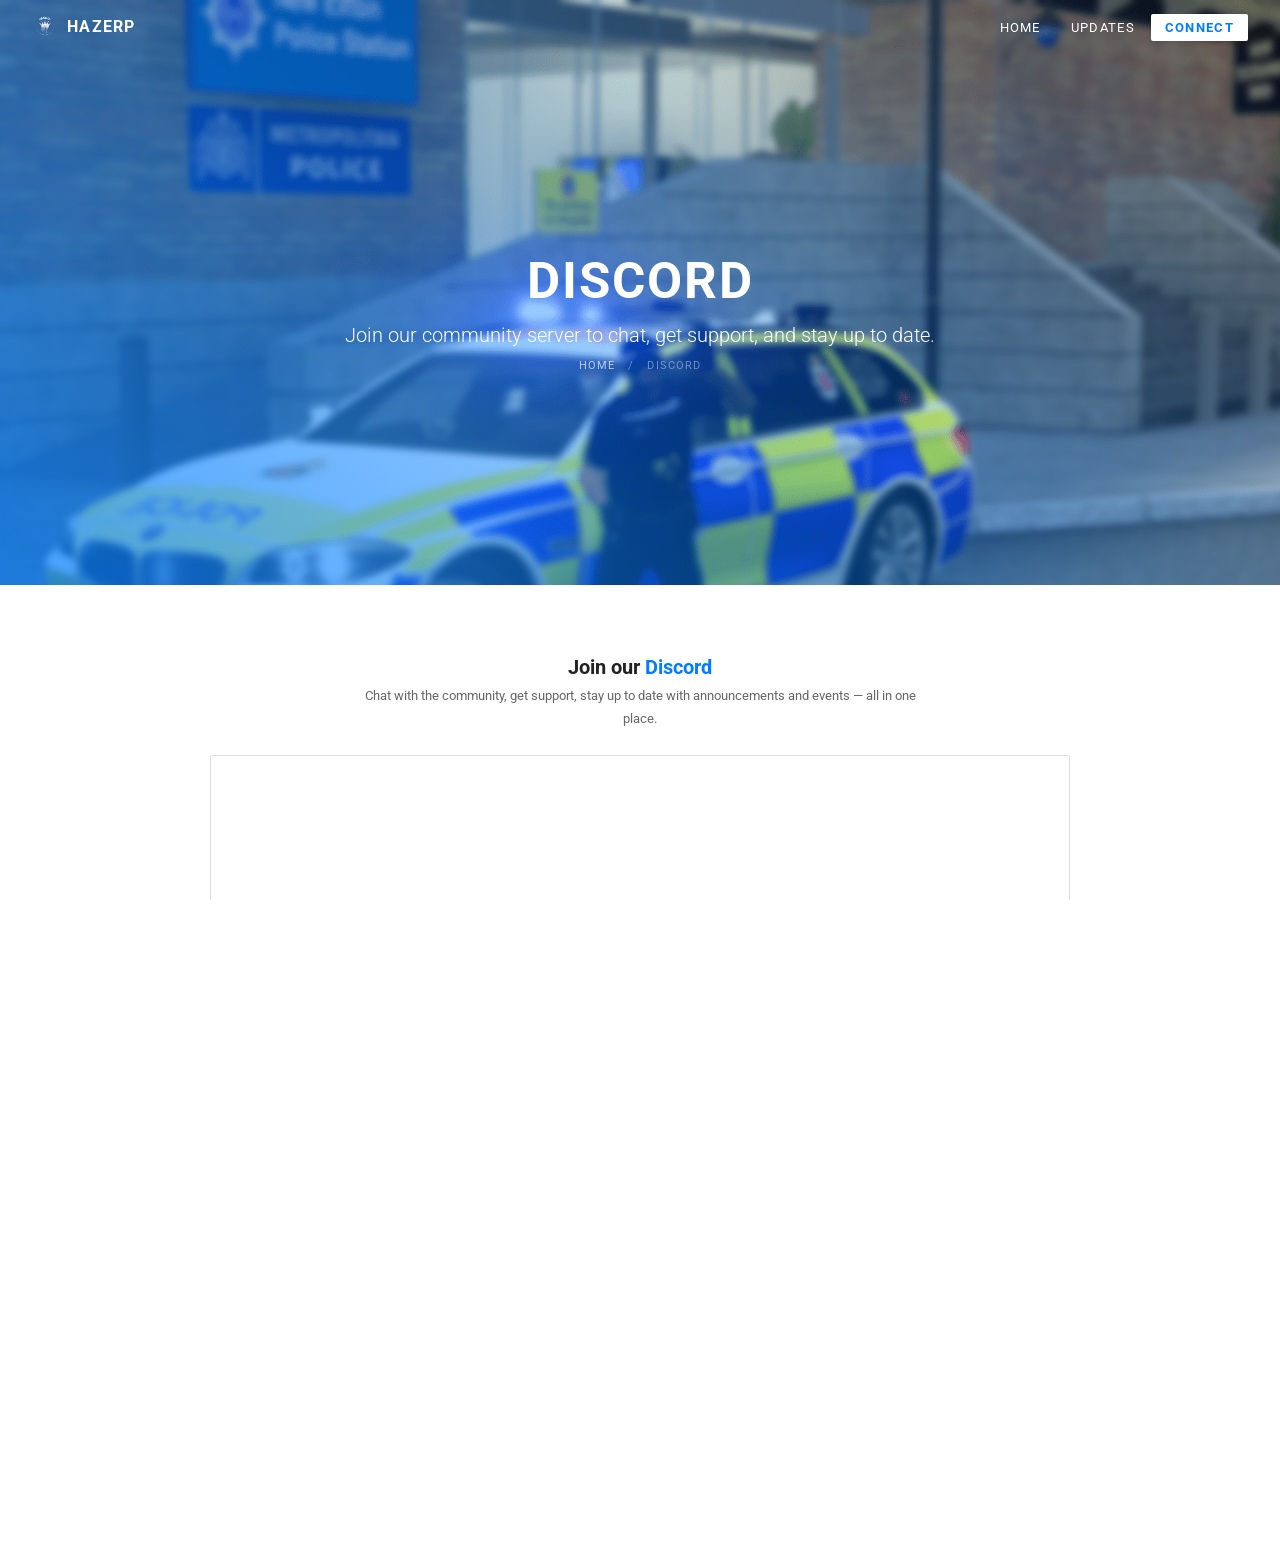
==== commit 339f2a19: "Fixed mismatch file contense" ====
--- a/Discord/index.html
+++ b/Discord/index.html
@@ -2,347 +2,128 @@
 <html lang="en">
 <head>
     <meta charset="UTF-8">
-    <link rel="stylesheet" href="style/style.css">
-    <title>HazeRP Loading</title>
+    <meta name="viewport" content="width=device-width, initial-scale=1.0">
+    <title>HazeRP | Discord</title>
+    <link rel="stylesheet" href="../style/style.css">
+    <link rel="stylesheet" href="https://cdnjs.cloudflare.com/ajax/libs/font-awesome/6.4.0/css/all.min.css">
     <style>
-        body.loading-screen {
+        .page-hero {
+            background: linear-gradient(40deg, rgba(0,126,255,0.737) 0%, rgba(0,126,255,0) 100%), url('../Images/background.png') no-repeat center center fixed;
+            background-size: cover;
+            height: 65%;
+            min-height: 420px;
             display: flex;
-            flex-direction: column;
+            justify-content: center;
+            align-items: center;
+            color: white;
+            text-align: center;
+            padding-top: 52px;
+            box-shadow: 0 .125rem .25rem rgba(0,0,0,.075);
+        }
+
+        .page-hero-inner {
+            max-width: 1000px;
+            width: 100%;
+            padding: 0 40px;
+        }
+
+        .page-hero h1 {
+            font-size: 4vw;
+            font-weight: 700;
+            text-transform: uppercase;
+            margin: 0 0 12px;
+            letter-spacing: 2px;
+        }
+
+        .page-hero p {
+            font-size: 20px;
+            font-weight: 300;
+            margin: 0;
+            color: white;
+        }
+
+        .breadcrumb {
+            font-size: 11px;
+            letter-spacing: 0.1em;
+            text-transform: uppercase;
+            opacity: 0.7;
+            margin-bottom: 16px;
+            display: flex;
             align-items: center;
             justify-content: center;
-            height: 100vh;
-            margin: 0;
-            overflow: hidden;
-            gap: 6px;
+            gap: 7px;
         }
 
-        .loading-panel {
-            display: flex;
-            flex-direction: column;
-            width: 85%;
-            max-width: 960px;
-            height: 82vh;
-            max-height: 680px;
-            border-radius: 4px;
-            overflow: hidden;
-        }
-
-        .section {
-            display: flex;
-            flex-direction: column;
-            justify-content: center;
-            align-items: center;
-            width: 100%;
-            padding: 20px 40px;
-            text-align: center;
-        }
-
-        .blue-section {
-            background: linear-gradient(40deg, rgba(0,126,255,0.95) 0%, rgba(0,80,180,1) 100%);
-            color: white;
-            flex: 1.2;
-            border-radius: 3px;
-        }
-
-        .white-section {
-            background: #ffffff;
-            color: #333;
-            flex: 2;
-            padding: 24px 10%;
-            overflow-y: auto;
-            border-radius: 3px;
-        }
-
-        .top-logo {
-            max-height: 80px;
-            margin-bottom: 10px;
-        }
-
-        .server-title {
-            font-size: 2.4em;
-            font-weight: 700;
-            text-transform: uppercase;
-            letter-spacing: 2px;
-            margin: 0 0 4px;
-        }
-
-        .server-meta {
-            display: flex;
-            gap: 18px;
-            margin-top: 6px;
-            font-size: 0.8em;
-            font-weight: 400;
-            opacity: 0.85;
-        }
-
-            .server-meta span {
-                display: flex;
-                align-items: center;
-                gap: 5px;
+            .breadcrumb a {
+                color: white;
             }
 
-            .server-meta .dot {
-                width: 6px;
-                height: 6px;
-                border-radius: 50%;
-                background: rgba(255,255,255,0.7);
-                display: inline-block;
+                .breadcrumb a:hover {
+                    opacity: 0.85;
+                }
+
+            .breadcrumb .sep {
+                margin: 0 6px;
             }
-
-        .rules-heading {
-            color: #222;
-            margin: 0 0 16px;
-            font-size: 1.1em;
-            font-weight: 700;
-            text-transform: uppercase;
-            letter-spacing: 1px;
-        }
-
-        .rules-container {
-            display: grid;
-            grid-template-columns: 1fr 1fr;
-            gap: 14px 30px;
-            width: 100%;
-            text-align: left;
-        }
-
-        .rule-item h4 {
-            color: #007eff;
-            margin: 0 0 3px;
-            font-size: 13px;
-            text-transform: uppercase;
-            letter-spacing: 0.5px;
-        }
-
-        .rule-item p {
-            font-size: 12px;
-            margin: 0;
-            color: #555;
-            line-height: 1.45;
-        }
-
-        .bottom-section {
-            position: relative;
-            flex-direction: row;
-            justify-content: space-between;
-            align-items: center;
-            padding: 16px 30px;
-        }
-
-        .bottom-left {
-            display: flex;
-            flex-direction: column;
-            align-items: flex-start;
-            gap: 4px;
-            flex: 1;
-        }
-
-        .bottom-center {
-            display: flex;
-            flex-direction: column;
-            align-items: center;
-            gap: 6px;
-            flex: 2;
-        }
-
-        .bottom-right {
-            flex: 1;
-            display: flex;
-            justify-content: flex-end;
-            align-items: center;
-        }
-
-        #welcome-msg {
-            font-size: 0.95em;
-            font-style: italic;
-            font-weight: 300;
-            color: rgba(255,255,255,0.9);
-            max-width: 400px;
-            text-align: center;
-            margin: 0;
-        }
-
-        .progress-wrap {
-            width: 100%;
-            max-width: 340px;
-            background: rgba(255,255,255,0.2);
-            border-radius: 99px;
-            height: 5px;
-            overflow: hidden;
-        }
-
-        .progress-bar {
-            height: 100%;
-            width: 0%;
-            background: #ffffff;
-            border-radius: 99px;
-            transition: width 0.3s ease;
-        }
-
-        /* Status text */
-        #status-text {
-            font-size: 11px;
-            letter-spacing: 1px;
-            opacity: 0.75;
-            text-transform: uppercase;
-            color: white;
-            margin: 0;
-        }
-
-        #file-text {
-            font-size: 10px;
-            opacity: 0.55;
-            color: white;
-            margin: 0;
-            max-width: 340px;
-            white-space: nowrap;
-            overflow: hidden;
-            text-overflow: ellipsis;
-        }
     </style>
 </head>
-<body class="loading-screen">
+<body>
 
-    <div class="loading-panel">
+    <nav id="main-nav">
+        <a href="../home/index.html" class="nav-brand">
+            <img src="../Images/Logo.png" alt="HazeRP">
+            <span class="nav-brand-name">HazeRP</span>
+        </a>
+        <ul class="nav-links">
+            <li><a href="../home/index.html">Home</a></li>
+            <li><a href="../updates/index.html">Updates</a></li>
+            <li><a href="steam://connect/85.208.197.68:27015" class="nav-connect">Connect</a></li>
+        </ul>
+    </nav>
 
-        <div class="section blue-section">
-            <img src="Images/Logo.png" alt="HazeRP" class="top-logo">
-            <h1 class="server-title" id="server-name">Haze Roleplay</h1>
-            <div class="server-meta">
-                <span><span class="dot"></span> <span id="meta-gamemode">PoliceRP</span></span>
-                <span><span class="dot"></span> Players: <span id="meta-players">?</span></span>
+    <div class="page-hero">
+        <div class="page-hero-inner">
+            <h1>Discord</h1>
+            <p>Join our community server to chat, get support, and stay up to date.</p>
+            <div class="breadcrumb">
+                <a href="../home/index.html">Home</a>
+                <span class="sep">/</span>
+                <span>Discord</span>
             </div>
         </div>
+    </div>
 
-        <div class="section white-section">
-            <h2 class="rules-heading">Community Guidelines</h2>
-            <div class="rules-container">
-                <div class="rule-item">
-                    <h4>RDM &amp; VDM</h4>
-                    <p>You must have a valid RP reason to kill or use a vehicle as a weapon against others.</p>
-                </div>
-                <div class="rule-item">
-                    <h4>New Life Rule (NLR)</h4>
-                    <p>Do not return to the scene of your death for 5 minutes.</p>
-                </div>
-                <div class="rule-item">
-                    <h4>FearRP</h4>
-                    <p>You must value your life when threatened by a weapon &amp; outnumbered.</p>
-                </div>
-                <div class="rule-item">
-                    <h4>Metagaming</h4>
-                    <p>Do not use OOC information (like Discord) for in-game advantages.</p>
-                </div>
-                <div class="rule-item">
-                    <h4>Respect</h4>
-                    <p>Respect others. We don't moderate small quarrels, but we intervene if fun is disrupted.</p>
-                </div>
-                <div class="rule-item">
-                    <h4>Common Sense</h4>
-                    <p>If it seems like it would harm the community or experience, it is likely against the rules.</p>
-                </div>
+    <div class="connect-section" style="border-top: none;">
+        <div style="max-width: 860px; margin: 0 auto;">
+            <p class="section-label" style="text-align: center;">Join our <span>Discord</span></p>
+            <p class="section-sub" style="text-align: center; max-width: 560px; margin: 0 auto 24px;">
+                Chat with the community, get support, stay up to date with announcements and events — all in one place.
+            </p>
+            <div class="discord-wrap">
+                <iframe src="https://discord.com/widget?id=1381289925898534913&theme=dark"
+                        width="100%"
+                        height="600"
+                        allowtransparency="true"
+                        frameborder="0"
+                        sandbox="allow-popups allow-popups-to-escape-sandbox allow-same-origin allow-scripts">
+                </iframe>
             </div>
         </div>
-
-        <div class="section blue-section bottom-section">
-            <div class="bottom-left">
-            </div>
-
-            <div class="bottom-center">
-                <p id="welcome-msg">Connecting to the server...</p>
-                <div class="progress-wrap">
-                    <div class="progress-bar" id="progress-bar"></div>
-                </div>
-                <p id="status-text">Please stand by</p>
-                <p id="file-text">&nbsp;</p>
-            </div>
-
-            <div class="bottom-right">
-            </div>
-        </div>
-
     </div>
 
+    <footer>
+        <div class="footer-brand">HazeRP</div>
+        <p>
+            &copy; 2026 HazeRP - Haze Police Roleplay. All rights reserved.<br>
+            <a href="../home/index.html">Home</a> &bull;
+            <a href="steam://connect/85.208.197.68:27015">Connect</a>
+        </p>
+    </footer>
+
     <script>
-        const messages = [
-            "Welcome to HazeRP! Prepare for high-quality British roleplay.",
-            "Did you know? Police can raid properties with probable cause.",
-            "Remember to join our Discord for the latest community news.",
-            "Respect your fellow players and keep the environment inclusive.",
-            "NLR lasts for 5 minutes - use that time to plan your next move!",
-            "Always value your life! FearRP is essential for realistic play.",
-            "Need help? Contact our staff team via the @ symbol in chat.",
-            "Don't forget to use /advert for major crimes like bank raids.",
-            "Help us build a friendly community by welcoming new players.",
-            "Metagaming ruins the mystery - keep it in character!",
-            "Make sure your RP name is realistic and appropriate.",
-            "NHS personnel are here to help - don't target them needlessly.",
-            "Ready for a pursuit? Every shift brings something new.",
-            "Keep your base builds realistic and fair for everyone.",
-            "Keypads must be clearly visible and near your fading doors.",
-            "Do not interfere with active staff sessions or training.",
-            "Prop misuse like surfing or climbing is strictly prohibited.",
-            "Car bombs are for RP only - don't use them for mass RDM.",
-            "Suicide bombings have a 30-minute cooldown - use them wisely.",
-            "Drug Dealers cannot commit major crimes. Focus on your trade!",
-            "Citizens can only carry pistols for self-defense.",
-            "Towing vehicles requires a valid legal justification.",
-            "Bhopping and animation exploits are not allowed in combat.",
-            "Fading doors must stay open for at least 4 seconds.",
-            "You are allowed one main base and one business location.",
-            "Don't build kill corridors that exploit fading doors.",
-            "No-collided props are prohibited to ensure fair combat.",
-            "Combat building to gain an advantage is against the rules.",
-            "Disconnecting to avoid RP or staff sits is a bannable offense.",
-            "Police Dogs can attack armed suspects to assist officers.",
-            "Roadworkers should only use half the road for their builds.",
-            "Gang wars must be adverted.",
-            "Hits can be completed anywhere except spawn-protected zones.",
-            "Bank raids can occur every 25 minutes.",
-            "Base raids have a 15-minute cooldown - pick your target wisely.",
-            "Counter-arrests require you to be affiliated with the suspect.",
-            "Always keep a clear and obvious entrance to your base.",
-            "Enjoy your stay and thank you for choosing HazeRP!"
-        ];
-        document.getElementById('welcome-msg').innerText =
-            messages[Math.floor(Math.random() * messages.length)];
+        const nav = document.getElementById('main-nav');
+        window.addEventListener('scroll', () => { nav.classList.toggle('scrolled', window.scrollY > 52); });
+    </script>
 
-        let totalFiles = 0;
-
-        function updateProgress(needed) {
-            if (totalFiles === 0) return;
-            const done = totalFiles - needed;
-            const pct = Math.round((done / totalFiles) * 100);
-            document.getElementById('progress-bar').style.width = pct + '%';
-        }
-
-        window.GameDetails = function (servername, serverurl, mapname, maxplayers, steamid, gamemode) {
-            document.getElementById('server-name').innerText = servername || 'Haze Roleplay';
-            document.getElementById('meta-gamemode').innerText = gamemode || 'PoliceRP';
-            document.getElementById('meta-players').innerText = maxplayers || '?';
-        };
-
-
-        window.SetFilesTotal = function (total) {
-            totalFiles = total;
-            updateProgress(total);
-        };
-
-        window.SetFilesNeeded = function (needed) {
-            updateProgress(needed);
-            if (needed === 0) {
-                document.getElementById('file-text').innerText = 'All files downloaded!';
-                document.getElementById('progress-bar').style.width = '100%';
-            }
-        };
-
-        window.DownloadingFile = function (fileName) {
-            document.getElementById('file-text').innerText = fileName;
-        };
-
-        window.SetStatusChanged = function (status) {
-            document.getElementById('status-text').innerText = status;
-        };
-    </script>
 </body>
 </html>
--- a/style/style.css
+++ b/style/style.css
@@ -0,0 +1,893 @@
+
+
+@import url('https://fonts.googleapis.com/css2?family=Roboto:wght@100;300;400;700&display=swap');
+
+body, html {
+    width: 100%;
+    margin: 0;
+    padding: 0;
+    overflow-x: hidden;
+    height: 100%;
+}
+
+p, div, h1, h2, h3, h4, span, li {
+    font-family: 'Roboto', sans-serif;
+}
+
+a {
+    cursor: pointer;
+    color: white;
+    text-decoration: none;
+}
+
+* {
+    box-sizing: border-box;
+}
+
+nav {
+    position: fixed;
+    top: 0;
+    left: 0;
+    right: 0;
+    z-index: 200;
+    height: 52px;
+    background: transparent;
+    display: flex;
+    align-items: center;
+    padding: 0 32px;
+    transition: background 0.25s, box-shadow 0.25s;
+}
+
+    nav.scrolled {
+        background: rgba(255,255,255,0.97);
+        box-shadow: 0 .125rem .25rem rgba(0,0,0,.075);
+    }
+
+        nav.scrolled a {
+            color: #333;
+        }
+
+        nav.scrolled .nav-connect {
+            color: white !important;
+        }
+
+.nav-brand {
+    display: flex;
+    align-items: center;
+    gap: 9px;
+    margin-right: auto;
+}
+
+    .nav-brand img {
+        height: 26px;
+        width: auto;
+        vertical-align: middle;
+    }
+
+.nav-brand-name {
+    font-family: 'Roboto', sans-serif;
+    font-weight: 700;
+    font-size: 1em;
+    letter-spacing: 0.08em;
+    text-transform: uppercase;
+}
+
+.nav-links {
+    list-style: none;
+    display: flex;
+    align-items: center;
+    gap: 2px;
+}
+
+    .nav-links a {
+        font-family: 'Roboto', sans-serif;
+        font-size: 13px;
+        font-weight: 400;
+        letter-spacing: 0.1em;
+        text-transform: uppercase;
+        padding: 6px 14px;
+        border-radius: 2px;
+        transition: background 0.2s;
+        color: white;
+    }
+
+nav.scrolled .nav-links a {
+    color: #444;
+}
+
+.nav-links a:hover {
+    background: rgba(255,255,255,0.15);
+}
+
+nav.scrolled .nav-links a:hover {
+    background: #f5f5f5;
+    color: #000;
+}
+
+.nav-connect {
+    background: white !important;
+    color: #007eff !important;
+    border-radius: 2px;
+    font-weight: 700 !important;
+    box-shadow: 0 .125rem .25rem rgba(0,0,0,.075);
+}
+
+    .nav-connect:hover {
+        opacity: 0.85;
+    }
+
+nav.scrolled .nav-connect {
+    background: #007eff !important;
+    color: white !important;
+}
+
+
+.masthead {
+    background: linear-gradient(40deg, rgba(0,126,255,0.737) 0%, rgba(0,126,255,0) 100%), url('../Images/background.png') no-repeat center center fixed;
+    -webkit-background-size: cover;
+    -moz-background-size: cover;
+    -o-background-size: cover;
+    background-size: cover;
+    box-shadow: 0 .125rem .25rem rgba(0,0,0,.075);
+    height: 65%;
+    min-height: 420px;
+    display: flex;
+    justify-content: center;
+    align-items: center;
+    color: white;
+}
+
+.mh-container {
+    width: 50%;
+    text-align: center;
+}
+
+h1.header {
+    font-size: 4vw;
+    font-weight: 700;
+    text-transform: uppercase;
+    display: inline-block;
+    vertical-align: middle;
+    margin: 0;
+}
+
+img.logo {
+    max-height: 150px;
+    width: auto;
+    vertical-align: middle;
+}
+
+.subtext {
+    font-size: 20px;
+    font-weight: 300;
+    margin-top: 0;
+    color: white;
+}
+
+.mh-buttons {
+    padding-top: 25px;
+    display: flex;
+    justify-content: center;
+}
+
+.buttons-row {
+    width: inherit;
+}
+
+.button {
+    padding: 10px 25px;
+    font-size: 14px;
+    margin-right: 5px;
+    border-radius: 2px;
+    text-decoration: none;
+    transition: 0.2s;
+    border: 2px solid;
+    min-width: 117px;
+    white-space: nowrap;
+    box-shadow: 0 .125rem .25rem rgba(0,0,0,.075);
+    display: inline-block;
+    text-align: center;
+    font-family: 'Roboto', sans-serif;
+    font-weight: 400;
+    letter-spacing: 0.05em;
+    text-transform: uppercase;
+}
+
+    .button:hover {
+        box-shadow: 0 .150rem .25rem rgba(0,0,0,0.226);
+    }
+
+    .button.x {
+        border-color: white;
+        color: white;
+    }
+
+        .button.x:hover {
+            background: rgba(255,255,255,0.123);
+        }
+
+    .button.y {
+        border-color: #ffffff;
+        background: #ffffff;
+        color: #007eff;
+    }
+
+        .button.y:hover {
+            opacity: 0.8;
+        }
+
+
+.cards-row {
+    height: 35%;
+    display: flex;
+    align-items: center;
+    flex-direction: row;
+    justify-content: center;
+    background: white;
+    padding: 20px 0;
+}
+
+.card i {
+    color: #007eff;
+    background: #f5f5f5;
+    border: 1px solid #dfdfdf;
+    width: 70px;
+    height: 70px;
+    border-radius: 50%;
+    display: inline-flex;
+    align-items: center;
+    justify-content: center;
+    font-size: 26px;
+    vertical-align: middle;
+}
+
+.card {
+    text-align: center;
+    width: 20%;
+    margin: 15px;
+    display: inline-block;
+    color: #333;
+}
+
+.card-content {
+    height: 237px;
+}
+
+.card h4 {
+    font-weight: 700;
+    margin: 12px 0 6px;
+    font-size: 14px;
+    color: #222;
+}
+
+.card p {
+    font-size: 13px;
+    color: #555;
+}
+
+
+.shaping-section {
+    background: #f5f5f5;
+    border-top: 1px solid #dfdfdf;
+    border-bottom: 1px solid #dfdfdf;
+    padding: 50px 40px;
+}
+
+.shaping-inner {
+    max-width: 1000px;
+    margin: 0 auto;
+    display: grid;
+    grid-template-columns: 1fr 1fr;
+    gap: 56px;
+    align-items: start;
+}
+
+.shaping-text h2 {
+    font-size: 22px;
+    font-weight: 700;
+    color: #222;
+    margin-bottom: 12px;
+}
+
+    .shaping-text h2 span {
+        color: #007eff;
+    }
+
+.shaping-text p {
+    font-size: 13px;
+    color: #555;
+    line-height: 1.8;
+    margin-bottom: 10px;
+}
+
+.dev-tag {
+    display: inline-block;
+    font-size: 12px;
+    color: #007eff;
+    font-weight: 700;
+    background: #f0f7ff;
+    border: 1px solid #cce0ff;
+    border-radius: 2px;
+    padding: 6px 12px;
+    margin-top: 6px;
+    letter-spacing: 0.05em;
+}
+
+.shaping-cards {
+    display: flex;
+    flex-direction: column;
+    gap: 12px;
+}
+
+.shaping-card {
+    background: white;
+    border: 1px solid #dfdfdf;
+    border-radius: 2px;
+    padding: 16px 18px;
+    display: flex;
+    align-items: flex-start;
+    gap: 14px;
+    box-shadow: 0 .125rem .25rem rgba(0,0,0,.05);
+    transition: box-shadow 0.2s;
+}
+
+    .shaping-card:hover {
+        box-shadow: 0 .25rem .5rem rgba(0,126,255,0.1);
+    }
+
+.shaping-card-icon {
+    color: #007eff;
+    font-size: 1.1em;
+    margin-top: 2px;
+    flex-shrink: 0;
+}
+
+.shaping-card h4 {
+    font-size: 13px;
+    font-weight: 700;
+    color: #222;
+    margin-bottom: 4px;
+}
+
+.shaping-card p {
+    font-size: 12px;
+    color: #666;
+    line-height: 1.65;
+    margin: 0;
+}
+
+.connect-section {
+    background: white;
+    border-top: 1px solid #dfdfdf;
+    padding: 50px 40px;
+}
+
+.connect-inner {
+    max-width: 1000px;
+    margin: 0 auto;
+    display: grid;
+    grid-template-columns: 1fr 1fr;
+    gap: 50px;
+    align-items: start;
+}
+
+.section-label {
+    font-size: 20px;
+    font-weight: 700;
+    color: #222;
+    margin-bottom: 6px;
+}
+
+    .section-label span {
+        color: #007eff;
+    }
+
+.section-sub {
+    font-size: 13px;
+    color: #666;
+    margin-bottom: 16px;
+    line-height: 1.75;
+}
+
+.discord-wrap {
+    border: 1px solid #dfdfdf;
+    border-radius: 2px;
+    overflow: hidden;
+}
+
+    .discord-wrap iframe {
+        display: block;
+    }
+
+.connect-block {
+    background: #f5f5f5;
+    border: 1px solid #dfdfdf;
+    border-radius: 2px;
+    padding: 22px;
+}
+
+    .connect-block .server-ip {
+        font-size: 18px;
+        font-weight: 700;
+        color: #007eff;
+        margin-bottom: 4px;
+    }
+
+    .connect-block .server-meta {
+        font-size: 12px;
+        color: #888;
+        margin-bottom: 18px;
+    }
+
+.connect-btn {
+    display: block;
+    width: 100%;
+    text-align: center;
+    padding: 11px;
+    background: #007eff;
+    color: white;
+    border-radius: 2px;
+    font-size: 13px;
+    font-weight: 700;
+    text-transform: uppercase;
+    letter-spacing: 0.08em;
+    transition: opacity 0.2s;
+    box-shadow: 0 .125rem .25rem rgba(0,0,0,.075);
+}
+
+    .connect-btn:hover {
+        opacity: 0.85;
+        color: white;
+    }
+
+.page-hero {
+    background: linear-gradient(40deg, rgba(0,126,255,0.737) 0%, rgba(0,126,255,0) 100%), url('../Images/background.png') no-repeat center center fixed;
+    background-size: cover;
+    height: 340px;
+    display: flex;
+    align-items: center;
+    justify-content: center;
+    text-align: center;
+    color: white;
+    padding-top: 52px;
+    box-shadow: 0 .125rem .25rem rgba(0,0,0,.075);
+}
+
+.page-hero-inner h1 {
+    font-size: 36px;
+    font-weight: 700;
+    text-transform: uppercase;
+    margin-bottom: 8px;
+}
+
+.page-hero-inner p {
+    font-size: 16px;
+    font-weight: 300;
+    color: rgba(255,255,255,0.85);
+}
+
+.breadcrumb {
+    margin-top: 12px;
+    font-size: 12px;
+    font-weight: 400;
+    text-transform: uppercase;
+    letter-spacing: 0.1em;
+    color: rgba(255,255,255,0.6);
+    display: flex;
+    align-items: center;
+    justify-content: center;
+    gap: 7px;
+}
+
+    .breadcrumb a {
+        color: rgba(255,255,255,0.7);
+    }
+
+        .breadcrumb a:hover {
+            color: white;
+        }
+
+    .breadcrumb .current {
+        color: white;
+        font-weight: 700;
+    }
+
+.content-wrap {
+    max-width: 1000px;
+    margin: 0 auto;
+    padding: 50px 40px;
+}
+
+.story-grid {
+    display: grid;
+    grid-template-columns: 1fr 1fr;
+    gap: 50px;
+    align-items: center;
+    margin-bottom: 50px;
+}
+
+.story-text h2 {
+    font-size: 22px;
+    font-weight: 700;
+    color: #222;
+    margin-bottom: 12px;
+}
+
+    .story-text h2 span {
+        color: #007eff;
+    }
+
+.story-text p {
+    font-size: 13px;
+    color: #555;
+    line-height: 1.8;
+    margin-bottom: 10px;
+}
+
+.story-image {
+    background: url('../Images/background.png') no-repeat center center;
+    background-size: cover;
+    height: 260px;
+    border: 1px solid #dfdfdf;
+    box-shadow: 0 .125rem .25rem rgba(0,0,0,.075);
+}
+
+.values-section {
+    background: #f5f5f5;
+    border: 1px solid #dfdfdf;
+    padding: 36px;
+    margin-bottom: 50px;
+}
+
+.section-heading {
+    text-align: center;
+    margin-bottom: 30px;
+}
+
+    .section-heading h2 {
+        font-size: 20px;
+        font-weight: 700;
+        color: #222;
+        margin-bottom: 5px;
+    }
+
+    .section-heading p {
+        font-size: 13px;
+        color: #888;
+    }
+
+.section-divider {
+    width: 40px;
+    height: 2px;
+    background: #007eff;
+    margin: 8px auto 0;
+}
+
+.values-grid {
+    display: grid;
+    grid-template-columns: repeat(auto-fit, minmax(180px, 1fr));
+    gap: 24px;
+}
+
+.value-item {
+    text-align: center;
+}
+
+.value-icon {
+    color: #007eff;
+    background: white;
+    border: 1px solid #dfdfdf;
+    width: 20px;
+    height: 20px;
+    border-radius: 50%;
+    display: inline-flex;
+    align-items: center;
+    justify-content: center;
+    padding: 25px;
+    font-size: 1em;
+    margin-bottom: 12px;
+}
+
+.value-item h4 {
+    font-size: 13px;
+    font-weight: 700;
+    color: #222;
+    margin-bottom: 6px;
+}
+
+.value-item p {
+    font-size: 12px;
+    color: #666;
+    line-height: 1.65;
+}
+
+.cta-banner {
+    background: linear-gradient(40deg, rgba(0,126,255,0.737) 0%, rgba(0,126,255,0) 100%), url('../Images/background.png') no-repeat center center;
+    background-size: cover;
+    padding: 46px 36px;
+    text-align: center;
+    color: white;
+    box-shadow: 0 .125rem .25rem rgba(0,0,0,.075);
+}
+
+    .cta-banner h2 {
+        font-size: 24px;
+        font-weight: 700;
+        margin-bottom: 8px;
+    }
+
+    .cta-banner p {
+        font-size: 14px;
+        font-weight: 300;
+        color: rgba(255,255,255,0.85);
+        margin-bottom: 20px;
+    }
+
+    .cta-banner .button {
+        margin: 4px;
+    }
+
+footer {
+    background: #1a1a1a;
+    padding: 26px 36px;
+    text-align: center;
+    border-top: 2px solid #007eff;
+}
+
+.footer-brand {
+    font-size: 14px;
+    font-weight: 700;
+    letter-spacing: 0.1em;
+    text-transform: uppercase;
+    color: white;
+    margin-bottom: 6px;
+}
+
+footer p {
+    font-size: 12px;
+    color: rgba(255,255,255,0.35);
+    line-height: 2.2;
+}
+
+footer a {
+    color: rgba(255,255,255,0.4);
+}
+
+    footer a:hover {
+        color: white;
+    }
+
+.dev-warning-banner {
+    position: fixed;
+    top: 0;
+    left: 0;
+    width: 100%;
+    background: repeating-linear-gradient( -45deg, #151515, #151515 15px, #1e1e1e 15px, #1e1e1e 30px );
+    background-size: 42px 42px;
+    animation: hazardSlide 3s linear infinite;
+    border-bottom: 2px solid #ffaa00;
+    z-index: 1000;
+    display: flex;
+    justify-content: center;
+    align-items: center;
+    padding: 8px 20px;
+    box-shadow: 0 .25rem .5rem rgba(0,0,0,.3);
+}
+
+.warning-content {
+    display: flex;
+    align-items: center;
+    gap: 12px;
+    font-size: 12px;
+    letter-spacing: 0.1em;
+    text-transform: uppercase;
+    color: white;
+    background: rgba(0, 0, 0, 0.6);
+    padding: 4px 18px;
+    border-radius: 3px;
+    backdrop-filter: blur(4px);
+    border: 1px solid rgba(255, 255, 255, 0.05);
+}
+
+.pulse-icon {
+    color: #ffaa00;
+    font-size: 14px;
+    animation: pulseAlert 1.5s infinite;
+}
+
+.warning-text strong {
+    color: #ffaa00;
+}
+
+@keyframes hazardSlide {
+    0% {
+        background-position: 0 0;
+    }
+
+    100% {
+        background-position: 42px 0;
+    }
+}
+
+@keyframes pulseAlert {
+    0% {
+        transform: scale(1);
+        opacity: 1;
+    }
+
+    50% {
+        transform: scale(1.15);
+        opacity: 0.9;
+        text-shadow: 0 0 8px rgba(255, 170, 0, 0.8);
+    }
+
+    100% {
+        transform: scale(1);
+        opacity: 1;
+    }
+}
+
+body.loading-screen {
+    background: linear-gradient(40deg, rgba(0,126,255,0.737) 0%, rgba(0,126,255,0) 100%), url('../Images/background.png') no-repeat center center fixed;
+    background-size: cover;
+    display: flex;
+    align-items: flex-start;
+    justify-content: center;
+    height: 100vh;
+    overflow: hidden;
+}
+
+.loading-bar {
+    margin-top: 30px;
+    width: calc(100% - 80px);
+    max-width: 820px;
+    background: #007eff;
+    display: flex;
+    align-items: center;
+    gap: 14px;
+    padding: 13px 22px;
+    border-radius: 0;
+    box-shadow: 0 .125rem .25rem rgba(0,0,0,.15);
+}
+
+    .loading-bar img {
+        height: 38px;
+        width: auto;
+        flex-shrink: 0;
+    }
+
+.loading-bar-name {
+    font-family: 'Roboto', sans-serif;
+    font-weight: 700;
+    font-size: 1.15em;
+    letter-spacing: 0.08em;
+    text-transform: uppercase;
+    color: white;
+    white-space: nowrap;
+}
+
+
+@media only screen and (max-width: 1499px) {
+    img.logo {
+        max-height: 100px;
+    }
+
+    .subtext {
+        font-size: 18px;
+    }
+}
+
+@media only screen and (max-width: 1152px) {
+    .button {
+        padding: 8px 17px;
+        font-size: 12px;
+    }
+}
+
+@media only screen and (max-width: 999px) {
+    .mh-container {
+        width: 60%;
+    }
+
+    img.logo {
+        max-height: 70px;
+    }
+
+    h1.header {
+        font-size: 4.5vw;
+    }
+
+    .subtext {
+        font-size: 15px;
+    }
+
+    .cards-row {
+        flex-wrap: wrap;
+        height: inherit;
+    }
+
+    .card {
+        flex-basis: 40%;
+        width: 40%;
+    }
+
+    .shaping-inner, .connect-inner, .story-grid {
+        grid-template-columns: 1fr;
+        gap: 28px;
+    }
+}
+
+@media only screen and (max-width: 774px) {
+    .button {
+        display: inline-block;
+    }
+
+        .button.y {
+            margin-top: 8px;
+        }
+}
+
+@media only screen and (max-height: 750px) {
+    .cards-row {
+        flex-wrap: wrap;
+        height: inherit;
+    }
+
+    .card {
+        flex-basis: 40%;
+        width: 40%;
+    }
+}
+
+@media only screen and (max-width: 699px) {
+    img.logo {
+        max-height: 50px;
+    }
+
+    .loading-bar {
+        width: calc(100% - 32px);
+    }
+}
+
+@media only screen and (max-width: 600px) {
+    .mh-container {
+        width: 90%;
+    }
+
+    h1.header {
+        font-size: 7vw;
+    }
+
+    .content-wrap {
+        padding: 30px 20px;
+    }
+
+    .shaping-section, .connect-section {
+        padding: 36px 20px;
+    }
+}
+
+@media only screen and (max-width: 450px) {
+    .card {
+        flex-basis: 100%;
+        width: 100%;
+    }
+}
+
+@media only screen and (max-width: 359px) {
+    .button {
+        width: 80px;
+    }
+}
+
+
+
+
+
+
+
+
+/* 
+    If you couldn't tell by the Style.css or heck the home page layout, i was a fan of RSRP back in the day.
+    Don't expect this UI to stay, I'll most likely change it to be more unique soon.
+*/
